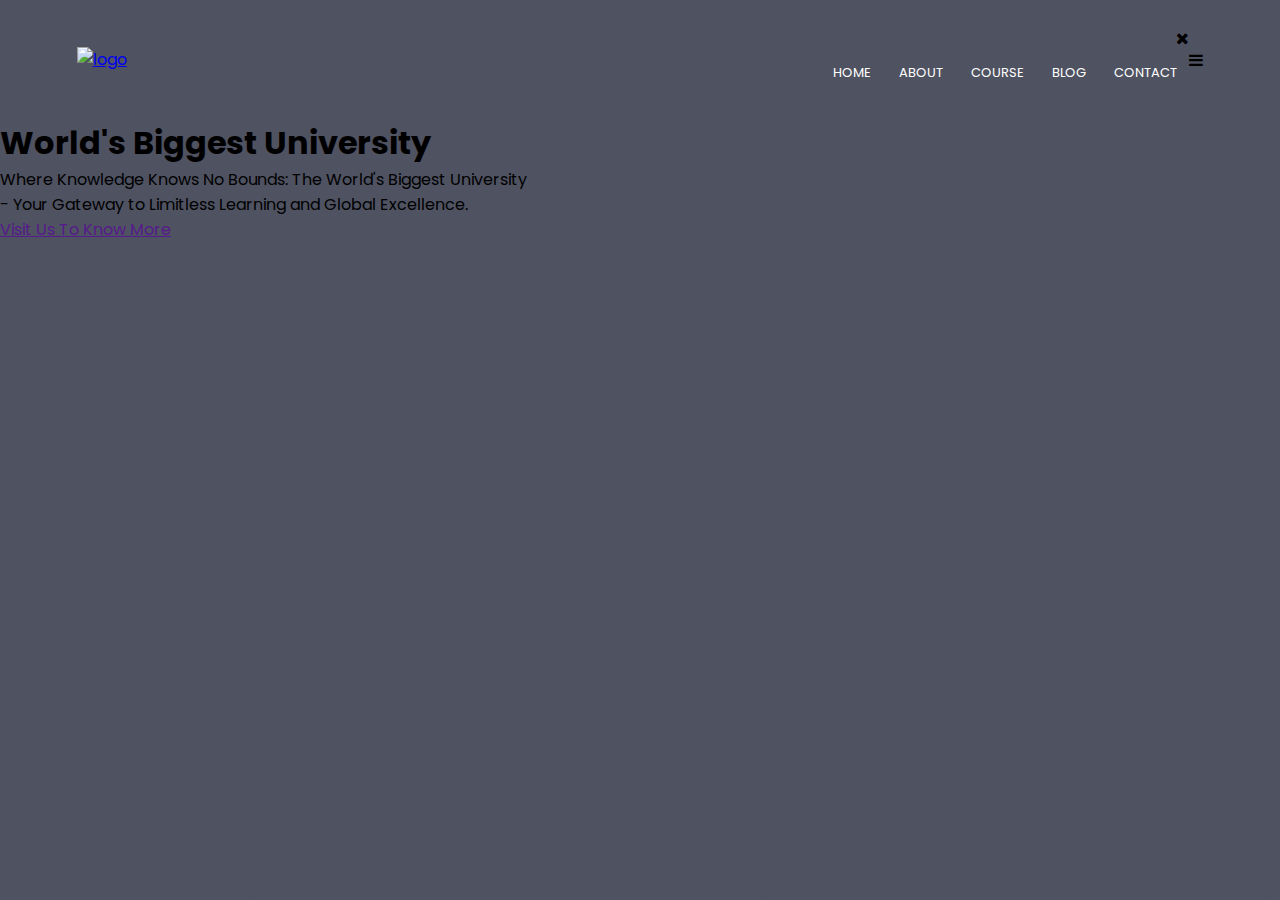
==== index.html @ 6f61b76f "updates" ====
<!DOCTYPE html>
<html lang="en">
  <head>
    <meta charset="UTF-8" />
    <meta name="viewport" content="width=device-width, initial-scale=1.0" />
    <title>University courses</title>
    <link rel="stylesheet" href="styles.css" />
    <link rel="preconnect" href="https://fonts.googleapis.com" />
    <link rel="preconnect" href="https://fonts.gstatic.com" crossorigin />
    <link
      href="https://fonts.googleapis.com/css2?family=Poppins:wght@100;200;300;400;600;700&display=swap"
      rel="stylesheet"
    />
    <link
      rel="stylesheet"
      href="https://stackpath.bootstrapcdn.com/font-awesome/4.7.0/css/font-awesome.min.css"
    />
  </head>
  <body>
    <section class="header">
      <nav>
        <a href="index.html"
          ><img
            src="https://clipart-library.com/images_k/computer-transparent-image/computer-transparent-image-5.png"
            alt="logo"
        /></a>
        <div class="nav-links">
          <i class="fa fa-times"></i>
          <ul>
            <li><a href="">HOME</a></li>
            <li><a href="">ABOUT</a></li>
            <li><a href="">COURSE</a></li>
            <li><a href="">BLOG</a></li>
            <li><a href="">CONTACT</a></li>
          </ul>
        </div>
        <i class="fa fa-bars"></i>
      </nav>
      <div class="text-box">
        <h1>World's Biggest University</h1>
        <p>
          Where Knowledge Knows No Bounds: The World's Biggest University
          <br />- Your Gateway to Limitless Learning and Global Excellence.
        </p>
        <a href="" class="hero-btn">Visit Us To Know More</a>
      </div>
    </section>
  </body>
</html>
---- styles.css ----
* {
  margin: 0;
  padding: 0;
  font-family: 'Poppins', sans-serif;
}
.header {
  min-height: 100vh;
  width: 100%;
  background-image: linear-gradient(rgba(4, 9, 30, 0.7), rgba(4, 9, 30, 0.7)),
    url(https://images.unsplash.com/photo-1519865885898-a54a6f2c7eea?auto=format&fit=crop&q=80&w=1516&ixlib=rb-4.0.3&ixid=M3wxMjA3fDB8MHxwaG90by1wYWdlfHx8fGVufDB8fHx8fA%3D%3D);
  background-position: center;
  background-size: cover;
  position: relative;
}
nav {
  display: flex;
  padding: 2% 6%;
  justify-content: space-between;
  align-items: center;
}
nav img {
  width: 150px;
}
.nav-links {
  flex: 1;
  text-align: right;
}
.nav-links ul li {
  list-style: none;
  display: inline-block;
  padding: 8px 12px;
  position: relative;
}
.nav-links ul li a {
    color: #fff;
    text-decoration: none;
    font-size: 13px;

}
.nav-links ul li::after {
    content: '';
    width: 0%;
    height: 2px;
    background: #f44336;
    display: block;
    margin: auto;
    transition: 0.5s;

}
.nav-links ul li:hover::after {
    width: 100%;
}
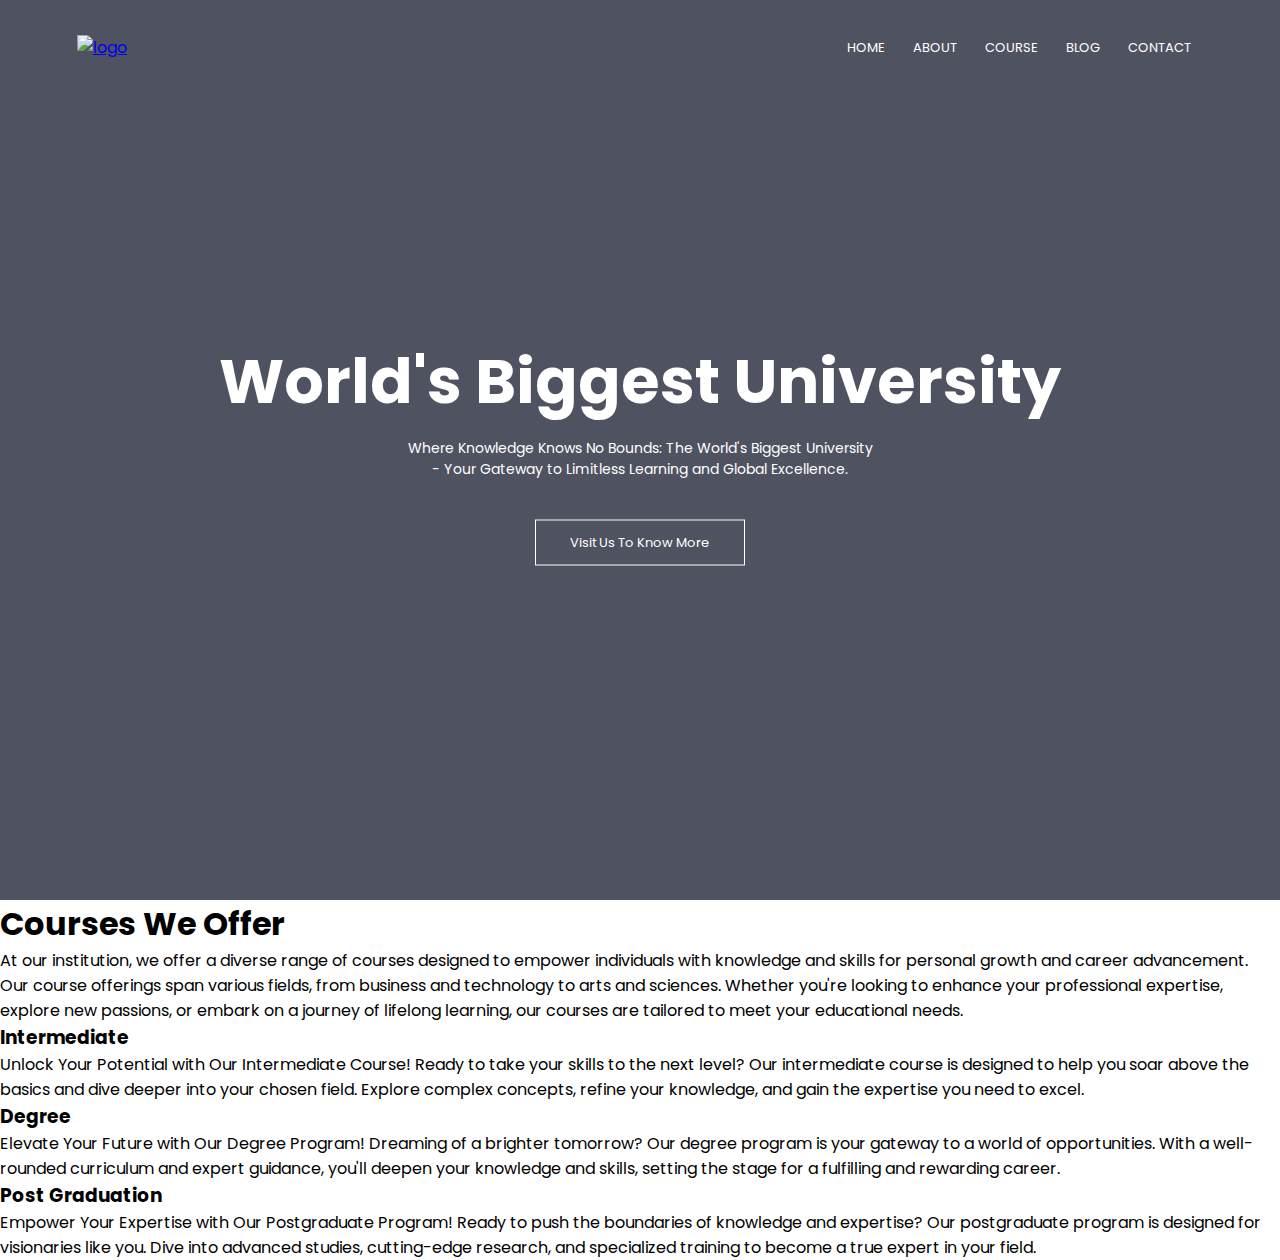
==== commit 3f08ec65: "added course section" ====
--- a/index.html
+++ b/index.html
@@ -24,8 +24,8 @@
             src="https://clipart-library.com/images_k/computer-transparent-image/computer-transparent-image-5.png"
             alt="logo"
         /></a>
-        <div class="nav-links">
-          <i class="fa fa-times"></i>
+        <div class="nav-links" id="navLinks">
+          <i class="fa fa-times" onclick="hideMenu()"></i>
           <ul>
             <li><a href="">HOME</a></li>
             <li><a href="">ABOUT</a></li>
@@ -34,7 +34,7 @@
             <li><a href="">CONTACT</a></li>
           </ul>
         </div>
-        <i class="fa fa-bars"></i>
+        <i class="fa fa-bars" onclick="showMenu()"></i>
       </nav>
       <div class="text-box">
         <h1>World's Biggest University</h1>
@@ -45,5 +45,62 @@
         <a href="" class="hero-btn">Visit Us To Know More</a>
       </div>
     </section>
+
+    <!--Course-->
+    <section class="course">
+      <h1>Courses We Offer</h1>
+      <p>
+        At our institution, we offer a diverse range of courses designed to
+        empower individuals with knowledge and skills for personal growth and
+        career advancement. Our course offerings span various fields, from
+        business and technology to arts and sciences. Whether you're looking to
+        enhance your professional expertise, explore new passions, or embark on
+        a journey of lifelong learning, our courses are tailored to meet your
+        educational needs.
+      </p>
+
+      <div class="row">
+        <div class="course-col">
+          <h3>Intermediate</h3>
+          <p>
+            Unlock Your Potential with Our Intermediate Course! Ready to take
+            your skills to the next level? Our intermediate course is designed
+            to help you soar above the basics and dive deeper into your chosen
+            field. Explore complex concepts, refine your knowledge, and gain the
+            expertise you need to excel.
+          </p>
+        </div>
+        <div class="course-col">
+          <h3>Degree</h3>
+          <p>
+            Elevate Your Future with Our Degree Program! Dreaming of a brighter
+            tomorrow? Our degree program is your gateway to a world of
+            opportunities. With a well-rounded curriculum and expert guidance,
+            you'll deepen your knowledge and skills, setting the stage for a
+            fulfilling and rewarding career.
+          </p>
+        </div>
+        <div class="course-col">
+          <h3>Post Graduation</h3>
+          <p>
+            Empower Your Expertise with Our Postgraduate Program! Ready to push
+            the boundaries of knowledge and expertise? Our postgraduate program
+            is designed for visionaries like you. Dive into advanced studies,
+            cutting-edge research, and specialized training to become a true
+            expert in your field.
+          </p>
+        </div>
+      </div>
+    </section>
+    <!--Javascript for toggle Menu-->
+    <script>
+      var navLinks = document.getElementById("navLinks");
+      function showMenu() {
+        navLinks.style.right = "0";
+      }
+      function hideMenu() {
+        navLinks.style.right = "-200px";
+      }
+    </script>
   </body>
 </html>
--- a/styles.css
+++ b/styles.css
@@ -1,7 +1,7 @@
 * {
   margin: 0;
   padding: 0;
-  font-family: 'Poppins', sans-serif;
+  font-family: "Poppins", sans-serif;
 }
 .header {
   min-height: 100vh;
@@ -19,7 +19,8 @@
   align-items: center;
 }
 nav img {
-  width: 150px;
+  width: 100px;
+  height: 80px;
 }
 .nav-links {
   flex: 1;
@@ -32,21 +33,81 @@
   position: relative;
 }
 .nav-links ul li a {
-    color: #fff;
-    text-decoration: none;
-    font-size: 13px;
-
+  color: #fff;
+  text-decoration: none;
+  font-size: 13px;
 }
 .nav-links ul li::after {
-    content: '';
-    width: 0%;
-    height: 2px;
-    background: #f44336;
-    display: block;
-    margin: auto;
-    transition: 0.5s;
-
+  content: "";
+  width: 0%;
+  height: 2px;
+  background: #f44336;
+  display: block;
+  margin: auto;
+  transition: 0.5s;
 }
 .nav-links ul li:hover::after {
-    width: 100%;
+  width: 100%;
 }
+.text-box {
+  width: 90%;
+  color: #fff;
+  position: absolute;
+  top: 50%;
+  left: 50%;
+  transform: translate(-50%, -50%);
+  text-align: center;
+}
+.text-box h1 {
+  font-size: 62px;
+}
+.text-box p {
+  margin: 10px 0 40px;
+  font-size: 14px;
+  color: #fff;
+}
+.hero-btn {
+  display: inline-block;
+  text-decoration: none;
+  color: #fff;
+  border: 1px solid #fff;
+  padding: 12px 34px;
+  font-size: 13px;
+  background: transparent;
+  position: relative;
+  cursor: pointer;
+}
+.hero-btn:hover {
+  border: 1px solid #f44336;
+  background: #f44336;
+  transition: 1s;
+}
+nav .fa {
+    display: none;
+}
+@media (max-width: 700px) {
+  .text-box h1 {
+    font-size: 20px;
+  }
+  .nav-links ul li {
+    display: block;
+
+  }
+  .nav-links {
+    position: absolute;
+    background: #f44336;
+    height: 100vh;
+    width: 200px;
+    top: 0;
+    right: 0;
+    text-align: left;
+    z-index: 2;
+  }
+  nav .fa {
+    display: block;
+    color: #fff;
+    margin: 10px;
+    font-size: 22px;
+    cursor: pointer;
+  }
+}
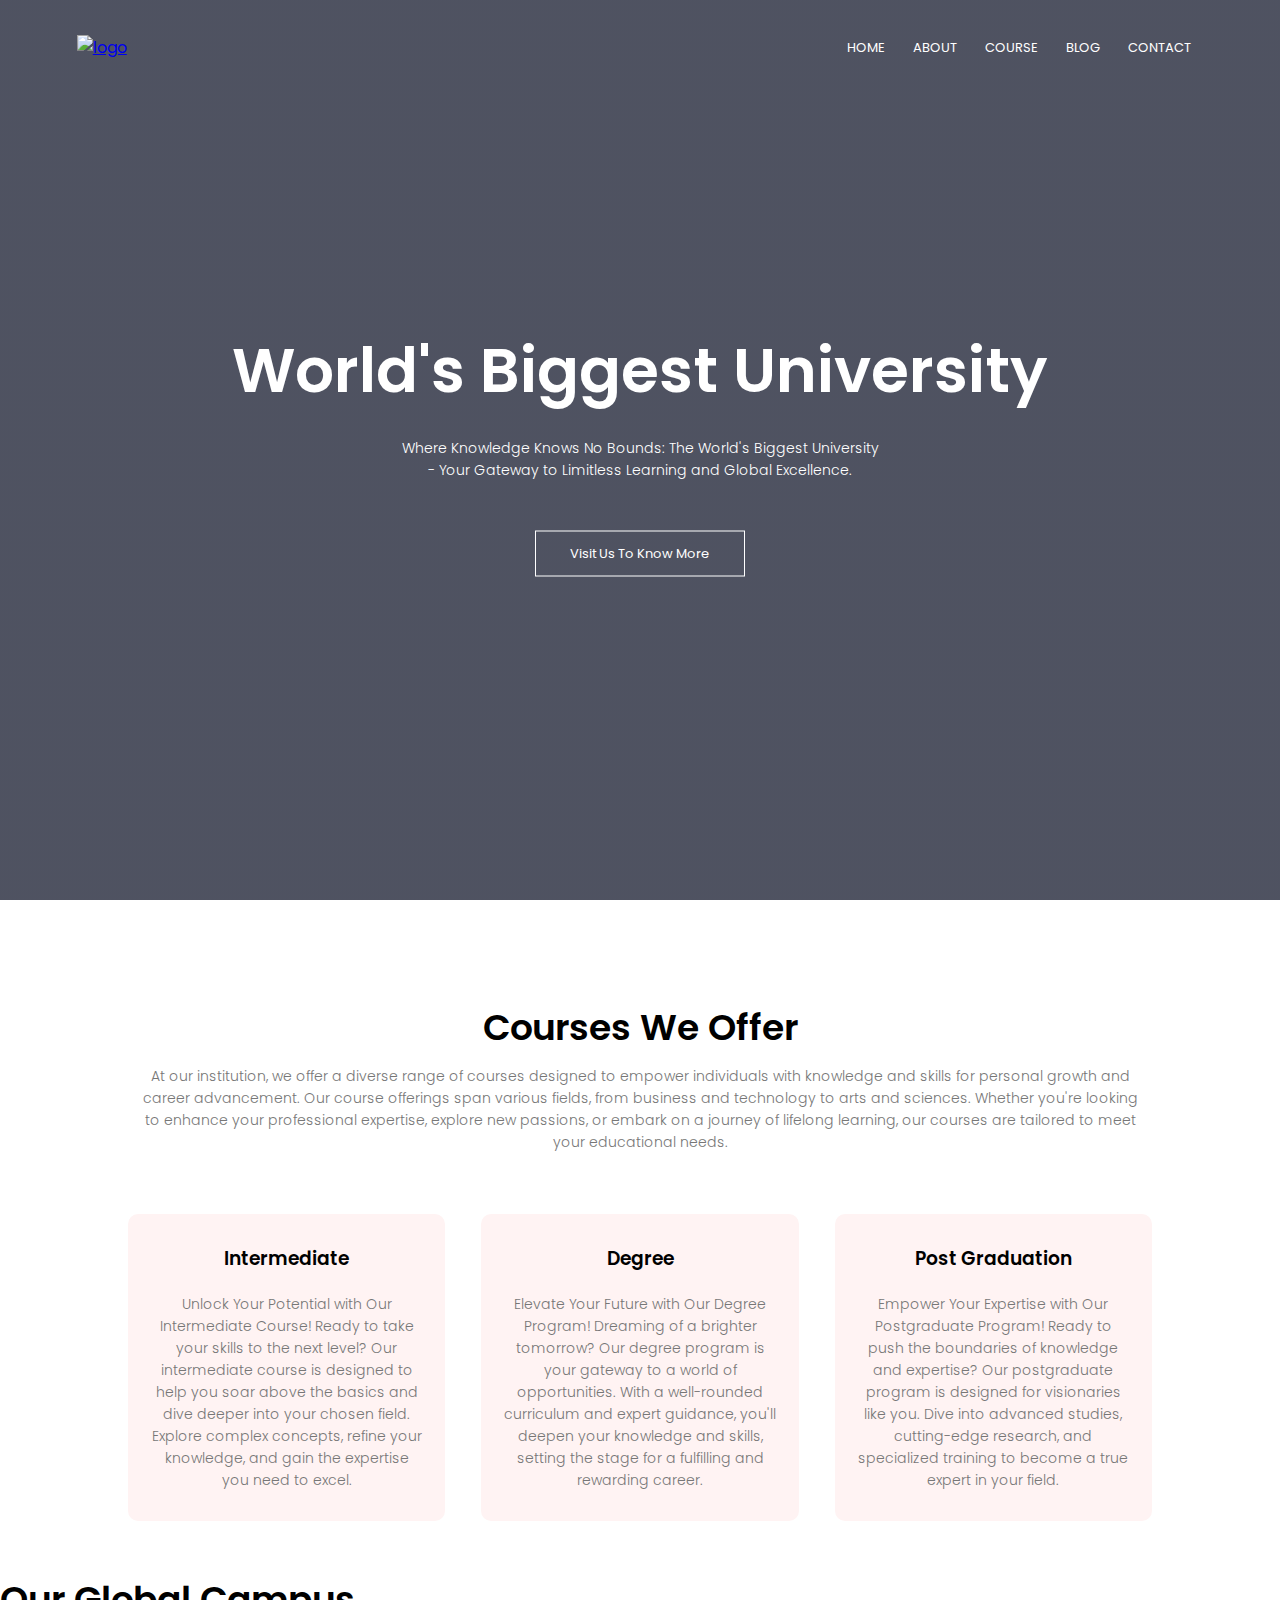
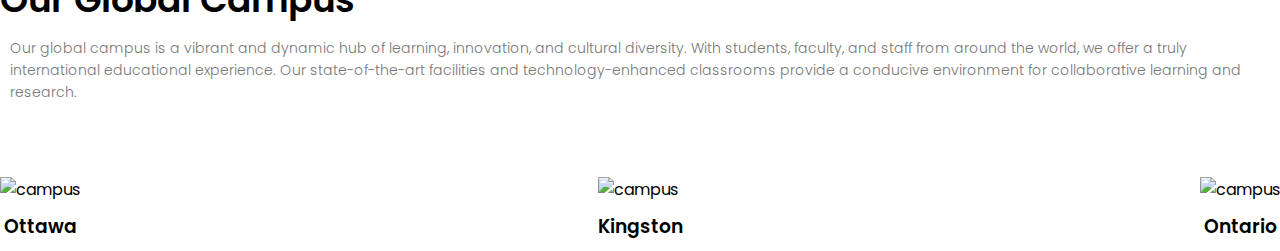
==== commit 6d97dd1e: "updated campus section" ====
--- a/index.html
+++ b/index.html
@@ -92,6 +92,48 @@
         </div>
       </div>
     </section>
+
+    <!--campus-->
+    <section class="campus">
+      <h1>Our Global Campus</h1>
+      <p>
+        Our global campus is a vibrant and dynamic hub of learning, innovation,
+        and cultural diversity. With students, faculty, and staff from around
+        the world, we offer a truly international educational experience. Our
+        state-of-the-art facilities and technology-enhanced classrooms provide a
+        conducive environment for collaborative learning and research.
+      </p>
+      <div class="row">
+        <div class="campus-col">
+          <img
+            src="https://images.unsplash.com/photo-1569447891824-7a1758aa73a2?auto=format&fit=crop&q=80&w=1472&ixlib=rb-4.0.3&ixid=M3wxMjA3fDB8MHxwaG90by1wYWdlfHx8fGVufDB8fHx8fA%3D%3D"
+            alt="campus"
+          />
+          <div class="layer">
+            <h3>Ottawa</h3>
+          </div>
+        </div>
+        <div class="campus-col">
+          <img
+            src="https://images.unsplash.com/photo-1569447891824-7a1758aa73a2?auto=format&fit=crop&q=80&w=1472&ixlib=rb-4.0.3&ixid=M3wxMjA3fDB8MHxwaG90by1wYWdlfHx8fGVufDB8fHx8fA%3D%3D"
+            alt="campus"
+          />
+          <div class="layer">
+            <h3>Kingston</h3>
+          </div>
+        </div>
+        <div class="campus-col">
+          <img
+            src="https://images.unsplash.com/photo-1569447891824-7a1758aa73a2?auto=format&fit=crop&q=80&w=1472&ixlib=rb-4.0.3&ixid=M3wxMjA3fDB8MHxwaG90by1wYWdlfHx8fGVufDB8fHx8fA%3D%3D"
+            alt="campus"
+          />
+          <div class="layer">
+            <h3>Ontario</h3>
+          </div>
+        </div>
+      </div>
+    </section>
+
     <!--Javascript for toggle Menu-->
     <script>
       var navLinks = document.getElementById("navLinks");
--- a/styles.css
+++ b/styles.css
@@ -83,7 +83,7 @@
   transition: 1s;
 }
 nav .fa {
-    display: none;
+  display: none;
 }
 @media (max-width: 700px) {
   .text-box h1 {
@@ -91,7 +91,6 @@
   }
   .nav-links ul li {
     display: block;
-
   }
   .nav-links {
     position: absolute;
@@ -99,9 +98,10 @@
     height: 100vh;
     width: 200px;
     top: 0;
-    right: 0;
+    right: -200px;
     text-align: left;
     z-index: 2;
+    transition: 1s;
   }
   nav .fa {
     display: block;
@@ -110,4 +110,53 @@
     font-size: 22px;
     cursor: pointer;
   }
+  .nav-links ul {
+    padding: 30px;
+  }
 }
+
+/*course*/
+.course {
+  width: 80%;
+  margin: auto;
+  text-align: center;
+  padding-top: 100px;
+}
+h1 {
+  font-size: 36px;
+  font-weight: 600;
+}
+p {
+  color: #777;
+  font-size: 14px;
+  font-weight: 300;
+  line-height: 22px;
+  padding: 10px;
+}
+.row {
+  margin-top: 5%;
+  display: flex;
+  justify-content: space-between;
+}
+.course-col {
+  flex-basis: 31%;
+  background: #fff3f3;
+  border-radius: 10px;
+  margin-bottom: 5%;
+  padding: 20px 12px;
+  box-sizing: border-box;
+  transition: 0.5s;
+}
+h3 {
+  text-align: center;
+  font-weight: 600;
+  margin: 10px 0;
+}
+.course-col:hover {
+  box-shadow: 0 0 20px 0px rgba(0, 0, 0, 0.2);
+}
+@media(max-width: 700px) {
+    .row {
+        flex-direction: column;
+    }
+}
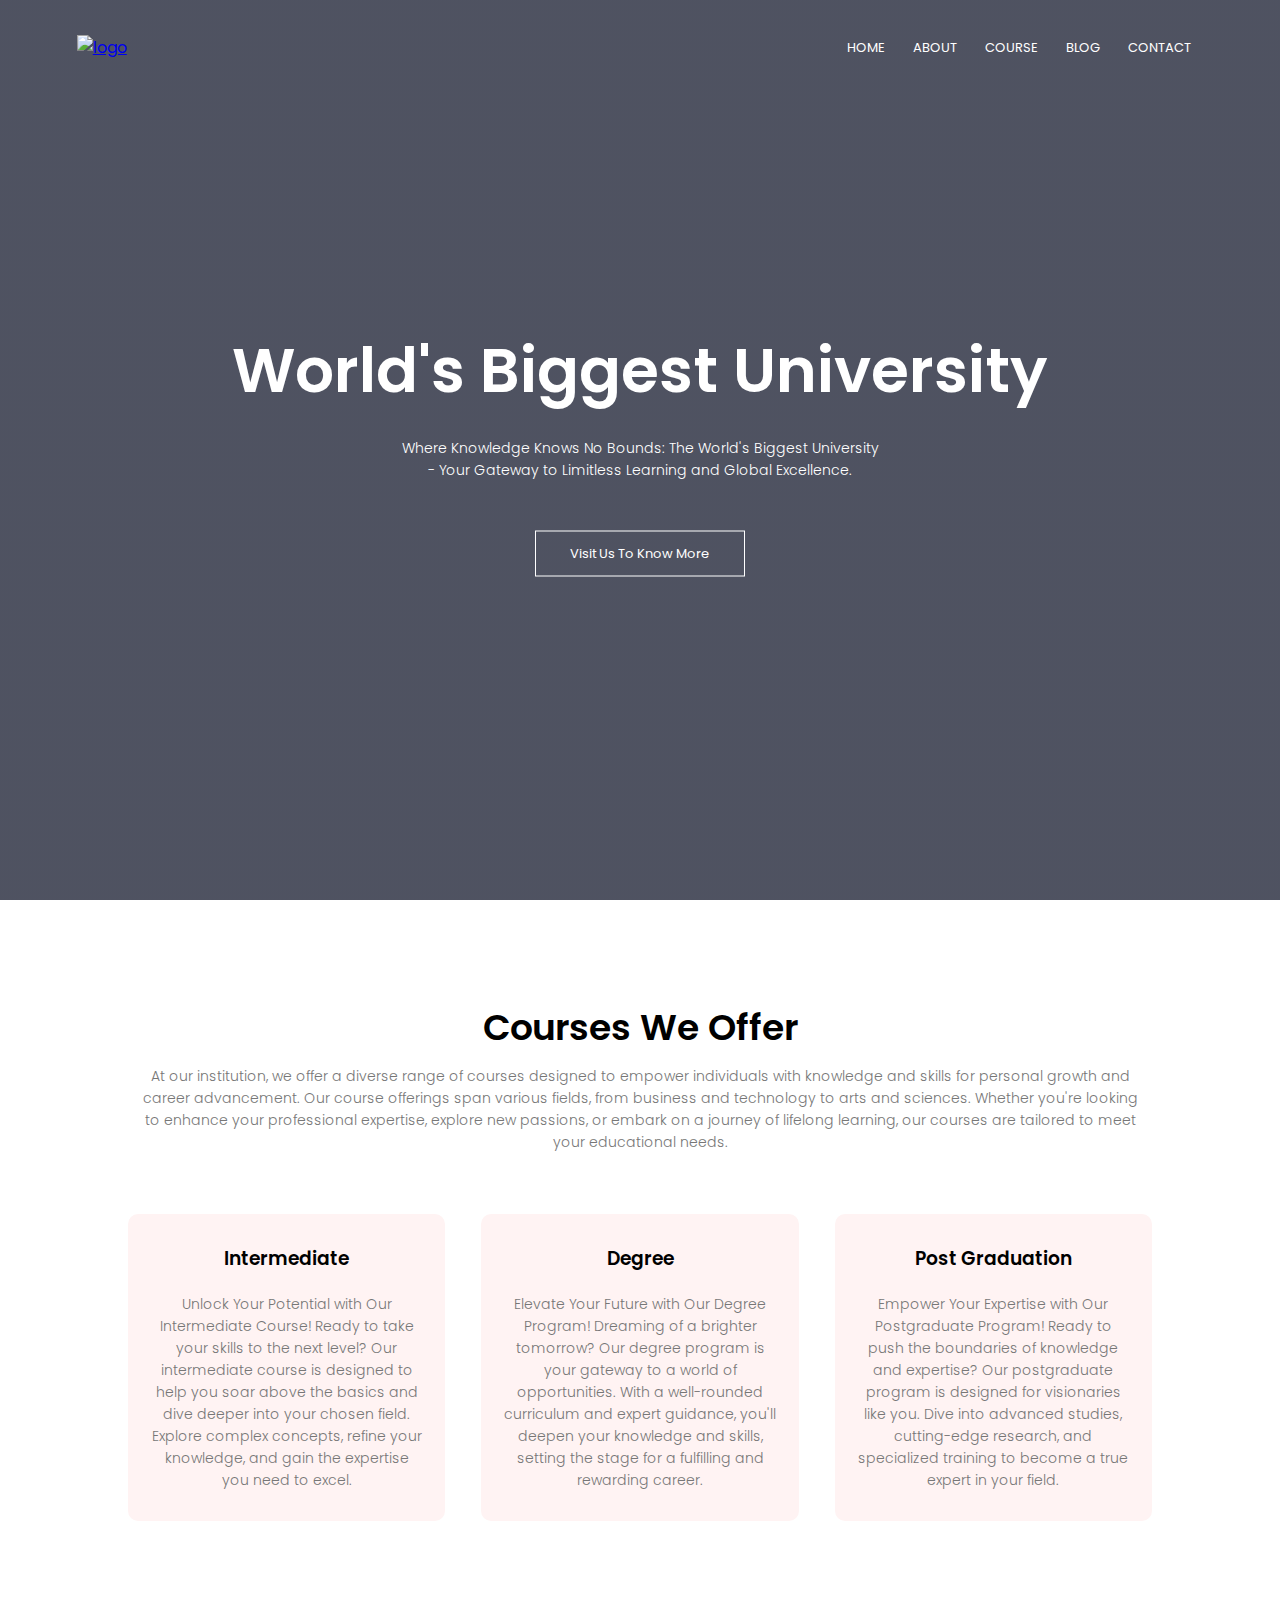
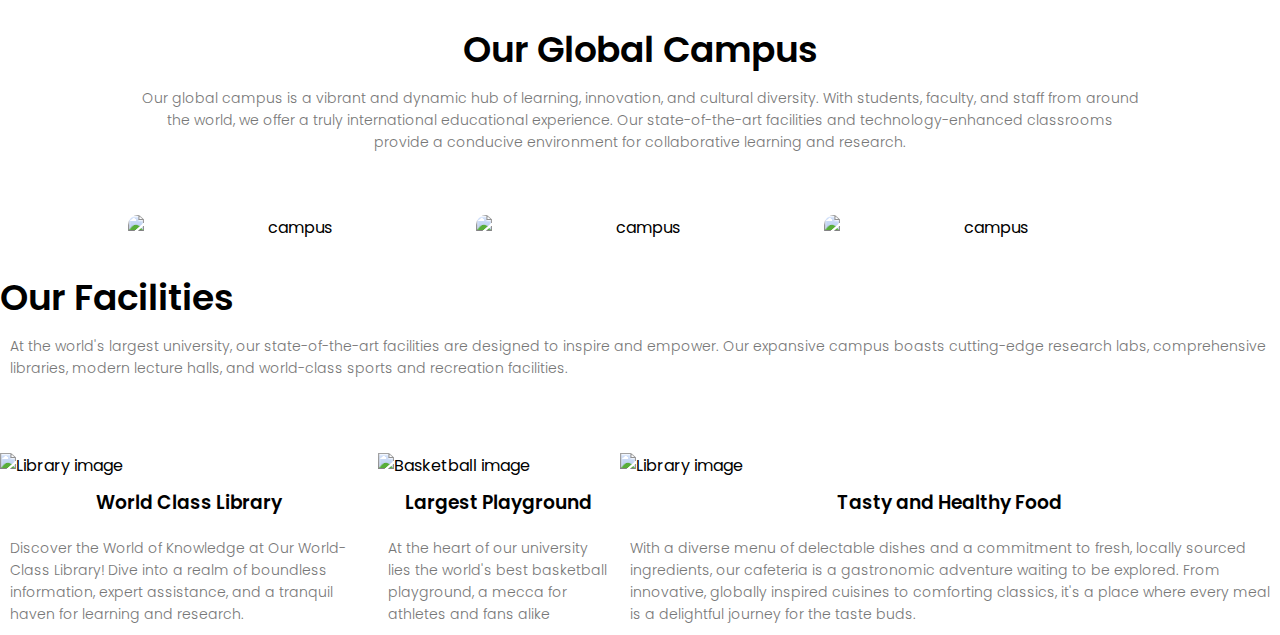
==== commit 866b61aa: "updated facilities section" ====
--- a/index.html
+++ b/index.html
@@ -134,6 +134,57 @@
       </div>
     </section>
 
+    <!--Facilities-->
+    <section class="facilities">
+      <h1>Our Facilities</h1>
+      <p>
+        At the world's largest university, our state-of-the-art facilities are
+        designed to inspire and empower. Our expansive campus boasts
+        cutting-edge research labs, comprehensive libraries, modern lecture
+        halls, and world-class sports and recreation facilities.
+      </p>
+
+      <div class="row">
+        <div class="facilities-col">
+          <img
+            src="https://images.unsplash.com/photo-1521587760476-6c12a4b040da?auto=format&fit=crop&q=80&w=1470&ixlib=rb-4.0.3&ixid=M3wxMjA3fDB8MHxwaG90by1wYWdlfHx8fGVufDB8fHx8fA%3D%3D"
+            alt="Library image"
+          />
+          <h3>World Class Library</h3>
+          <p>
+            Discover the World of Knowledge at Our World-Class Library! Dive
+            into a realm of boundless information, expert assistance, and a
+            tranquil haven for learning and research.
+          </p>
+        </div>
+        <div class="facilities-col">
+          <img
+            src="https://images.unsplash.com/photo-1546519638-68e109498ffc?auto=format&fit=crop&q=80&w=1490&ixlib=rb-4.0.3&ixid=M3wxMjA3fDB8MHxwaG90by1wYWdlfHx8fGVufDB8fHx8fA%3D%3D"
+            alt="Basketball image"
+          />
+          <h3>Largest Playground</h3>
+          <p>
+            At the heart of our university lies the world's best basketball
+            playground, a mecca for athletes and fans alike
+          </p>
+        </div>
+        <div class="facilities-col">
+          <img
+            src="https://images.unsplash.com/photo-1588075592672-2c05a193357f?auto=format&fit=crop&q=80&w=1472&ixlib=rb-4.0.3&ixid=M3wxMjA3fDB8MHxwaG90by1wYWdlfHx8fGVufDB8fHx8fA%3D%3D"
+            alt="Library image"
+          />
+          <h3>Tasty and Healthy Food</h3>
+          <p>
+            With a diverse menu of delectable dishes and a commitment to fresh,
+            locally sourced ingredients, our cafeteria is a gastronomic
+            adventure waiting to be explored. From innovative, globally inspired
+            cuisines to comforting classics, it's a place where every meal is a
+            delightful journey for the taste buds.
+          </p>
+        </div>
+      </div>
+    </section>
+
     <!--Javascript for toggle Menu-->
     <script>
       var navLinks = document.getElementById("navLinks");
--- a/styles.css
+++ b/styles.css
@@ -155,8 +155,56 @@
 .course-col:hover {
   box-shadow: 0 0 20px 0px rgba(0, 0, 0, 0.2);
 }
-@media(max-width: 700px) {
-    .row {
-        flex-direction: column;
-    }
-}
+@media (max-width: 700px) {
+  .row {
+    flex-direction: column;
+  }
+}
+
+/*campus*/
+.campus {
+  width: 80%;
+  margin: auto;
+  text-align: center;
+  padding-top: 50px;
+}
+.campus-col {
+  flex-basis: 32%;
+  border-radius: 10px;
+  margin-bottom: 30px;
+  position: relative;
+  overflow: hidden;
+}
+.campus-col img {
+  width: 100%;
+  display: block;
+}
+.layer {
+    background: transparent;
+    height: 100%;
+    width: 100%;
+    position: absolute;
+    top: 0;
+    left: 0;
+    transition: 0.5s;
+}
+.layer:hover {
+    background: rgba(226, 0, 0, 0.7);
+}
+.layer h3 {
+    width: 100%;
+    font-weight: 500;
+    color: #fff;
+    font-size: 26px;
+    bottom: 0;
+    left: 50%;
+    transform: translateX(-50%);
+    position: absolute;
+    opacity: 0;
+    transition: 0.5s;
+}
+.layer:hover h3 {
+    bottom: 49%;
+    opacity: 1;
+
+}
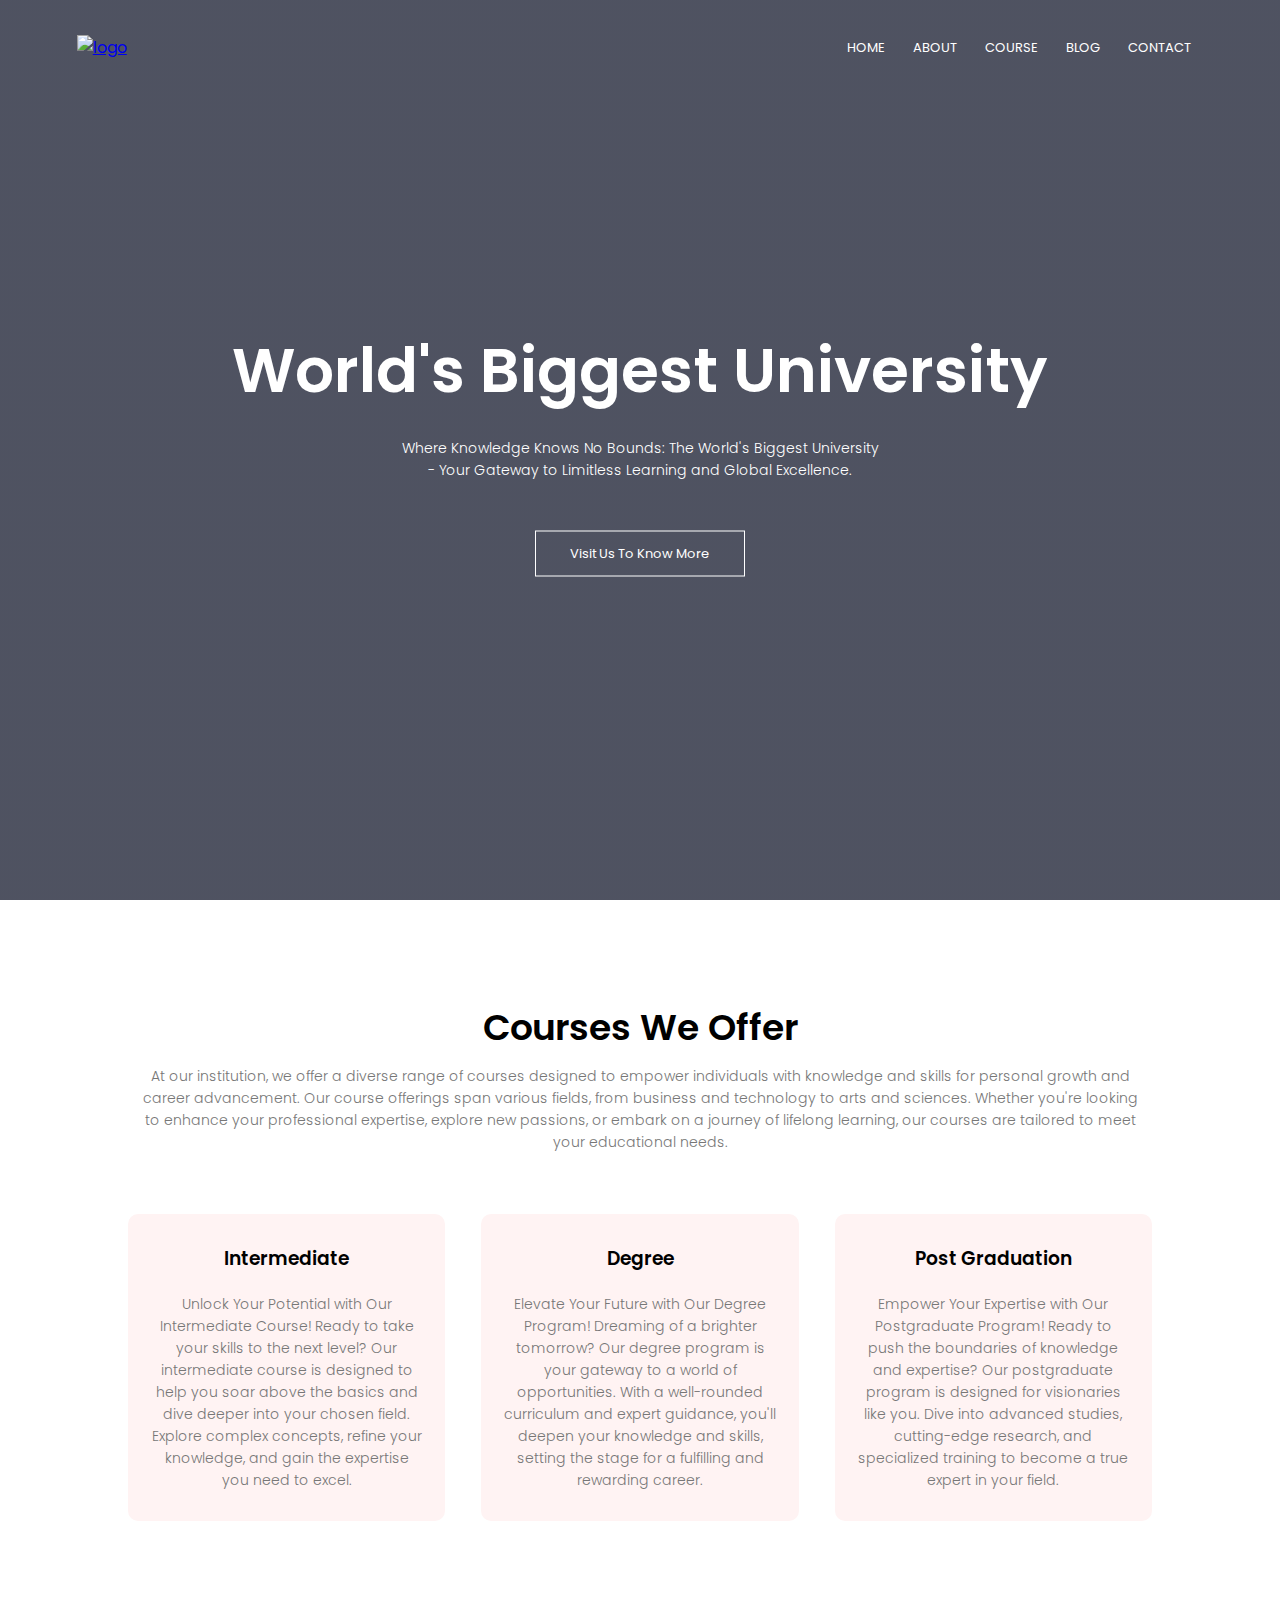
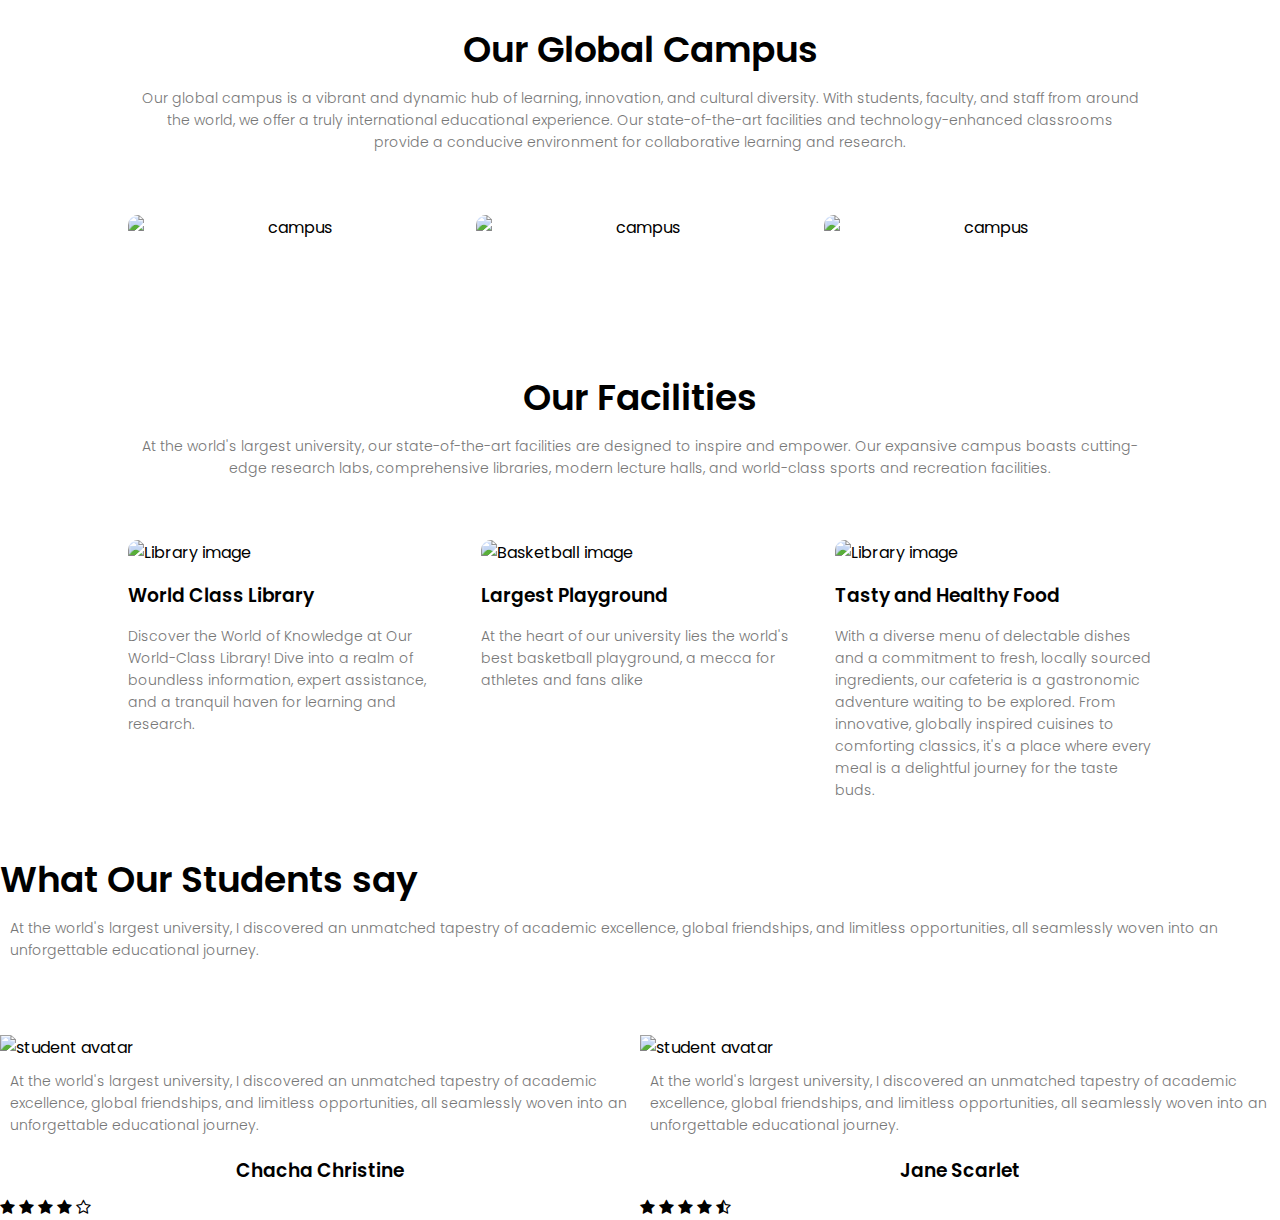
==== commit 7c1c65da: "updated testimonials section" ====
--- a/index.html
+++ b/index.html
@@ -185,6 +185,59 @@
       </div>
     </section>
 
+    <!--Testimonials-->
+    <section class="testimonials">
+      <h1>What Our Students say</h1>
+      <p>
+        At the world's largest university, I discovered an unmatched tapestry of
+        academic excellence, global friendships, and limitless opportunities,
+        all seamlessly woven into an unforgettable educational journey.
+      </p>
+
+      <div class="row">
+        <div class="testimonial-col">
+          <img
+            src="https://images.unsplash.com/photo-1494790108377-be9c29b29330?auto=format&fit=crop&q=80&w=1374&ixlib=rb-4.0.3&ixid=M3wxMjA3fDB8MHxwaG90by1wYWdlfHx8fGVufDB8fHx8fA%3D%3D"
+            alt="student avatar"
+          />
+          <div>
+            <p>
+              At the world's largest university, I discovered an unmatched
+              tapestry of academic excellence, global friendships, and limitless
+              opportunities, all seamlessly woven into an unforgettable
+              educational journey.
+            </p>
+            <h3>Chacha Christine</h3>
+            <i class="fa fa-star"></i>
+            <i class="fa fa-star"></i>
+            <i class="fa fa-star"></i>
+            <i class="fa fa-star"></i>
+            <i class="fa fa-star-o"></i>
+          </div>
+        </div>
+        <div class="testimonial-col">
+          <img
+            src="https://images.unsplash.com/photo-1534528741775-53994a69daeb?auto=format&fit=crop&q=80&w=1528&ixlib=rb-4.0.3&ixid=M3wxMjA3fDB8MHxwaG90by1wYWdlfHx8fGVufDB8fHx8fA%3D%3D"
+            alt="student avatar"
+          />
+          <div>
+            <p>
+              At the world's largest university, I discovered an unmatched
+              tapestry of academic excellence, global friendships, and limitless
+              opportunities, all seamlessly woven into an unforgettable
+              educational journey.
+            </p>
+            <h3>Jane Scarlet</h3>
+            <i class="fa fa-star"></i>
+            <i class="fa fa-star"></i>
+            <i class="fa fa-star"></i>
+            <i class="fa fa-star"></i>
+            <i class="fa fa-star-half-o"></i>
+          </div>
+        </div>
+      </div>
+    </section>
+
     <!--Javascript for toggle Menu-->
     <script>
       var navLinks = document.getElementById("navLinks");
--- a/styles.css
+++ b/styles.css
@@ -180,31 +180,57 @@
   display: block;
 }
 .layer {
-    background: transparent;
-    height: 100%;
-    width: 100%;
-    position: absolute;
-    top: 0;
-    left: 0;
-    transition: 0.5s;
+  background: transparent;
+  height: 100%;
+  width: 100%;
+  position: absolute;
+  top: 0;
+  left: 0;
+  transition: 0.5s;
 }
 .layer:hover {
-    background: rgba(226, 0, 0, 0.7);
+  background: rgba(226, 0, 0, 0.7);
 }
 .layer h3 {
-    width: 100%;
-    font-weight: 500;
-    color: #fff;
-    font-size: 26px;
-    bottom: 0;
-    left: 50%;
-    transform: translateX(-50%);
-    position: absolute;
-    opacity: 0;
-    transition: 0.5s;
+  width: 100%;
+  font-weight: 500;
+  color: #fff;
+  font-size: 26px;
+  bottom: 0;
+  left: 50%;
+  transform: translateX(-50%);
+  position: absolute;
+  opacity: 0;
+  transition: 0.5s;
 }
 .layer:hover h3 {
-    bottom: 49%;
-    opacity: 1;
-
-}
+  bottom: 49%;
+  opacity: 1;
+}
+
+/*--facilities--*/
+.facilities {
+  width: 80%;
+  margin: auto;
+  text-align: center;
+  padding-top: 100px;
+}
+.facilities-col {
+  flex-basis: 31%;
+  border-radius: 10px;
+  margin-bottom: 5%;
+  text-align: left;
+}
+.facilities-col img {
+  width: 100%;
+  border-radius: 10px;
+}
+.facilities-col p {
+  padding: 0;
+}
+.facilities-col h3 {
+    margin-top: 16px;
+    margin-bottom: 15px;
+    text-align: left;
+
+}
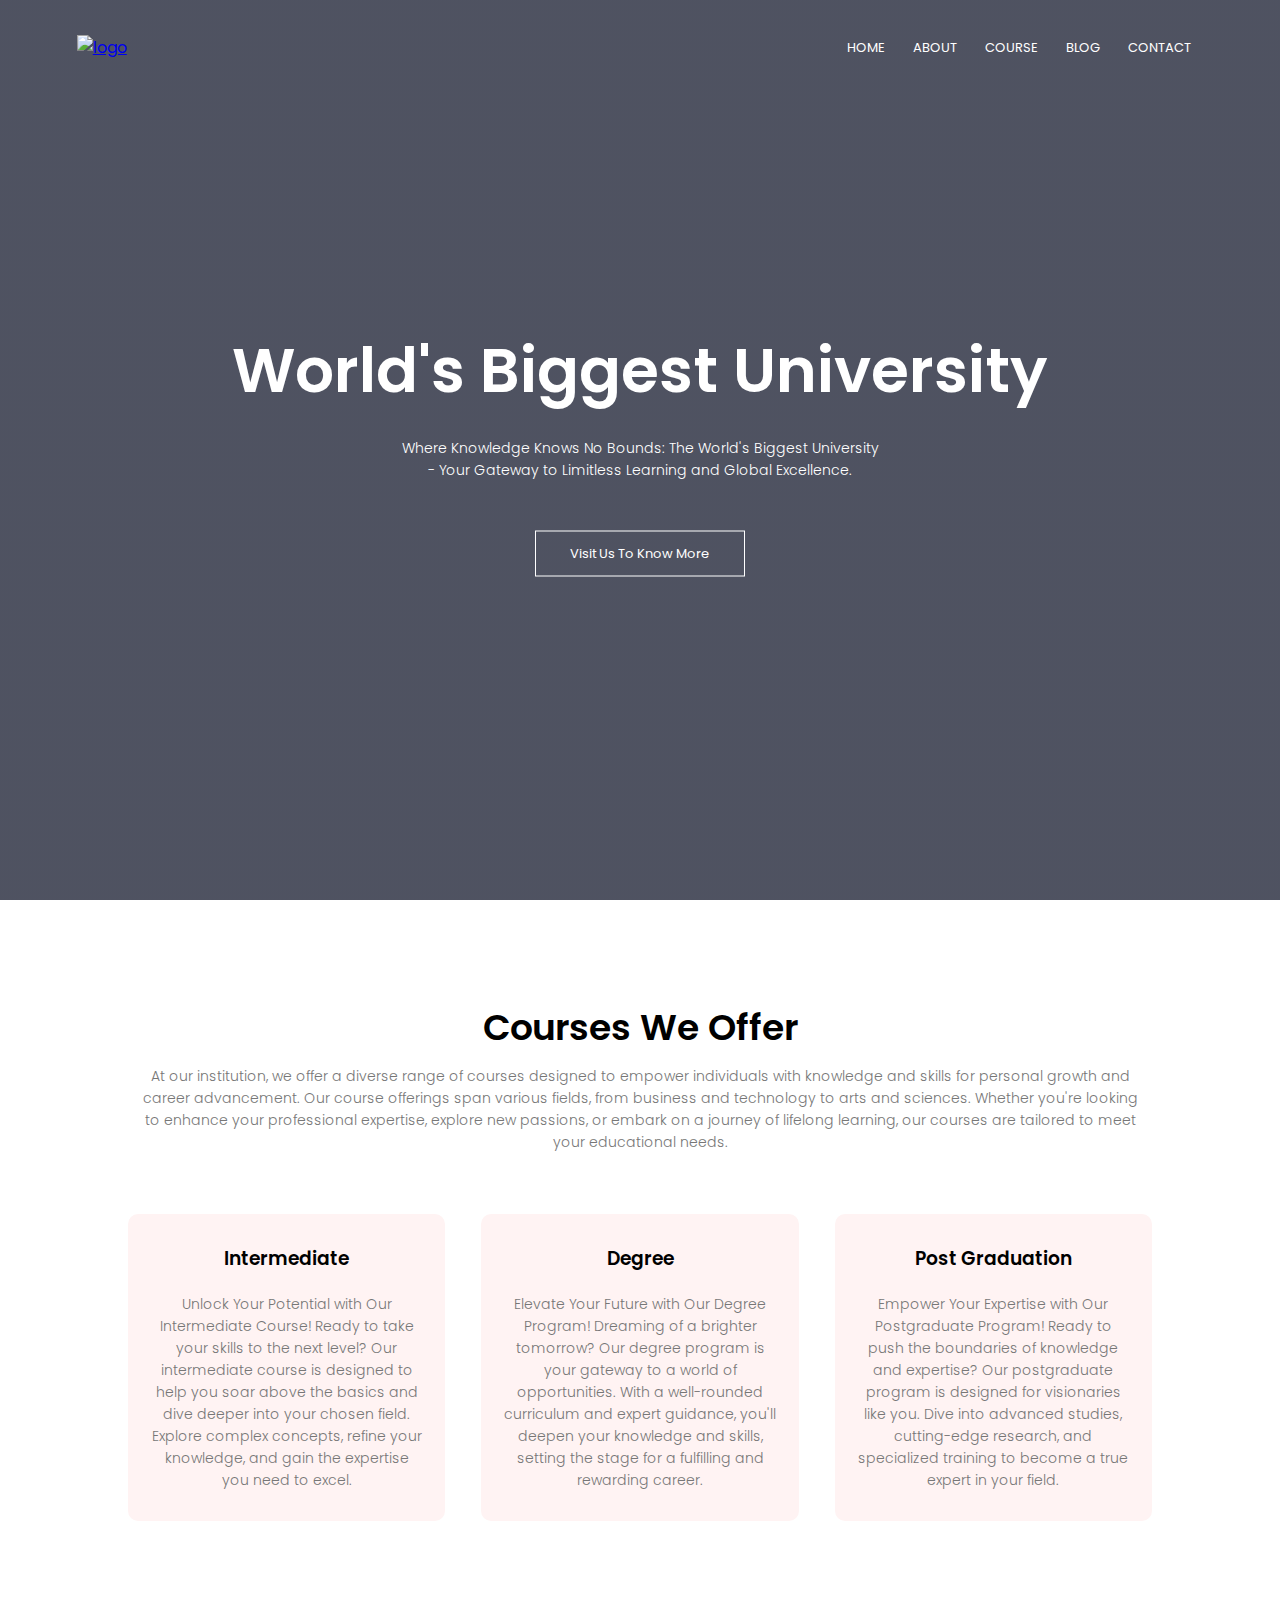
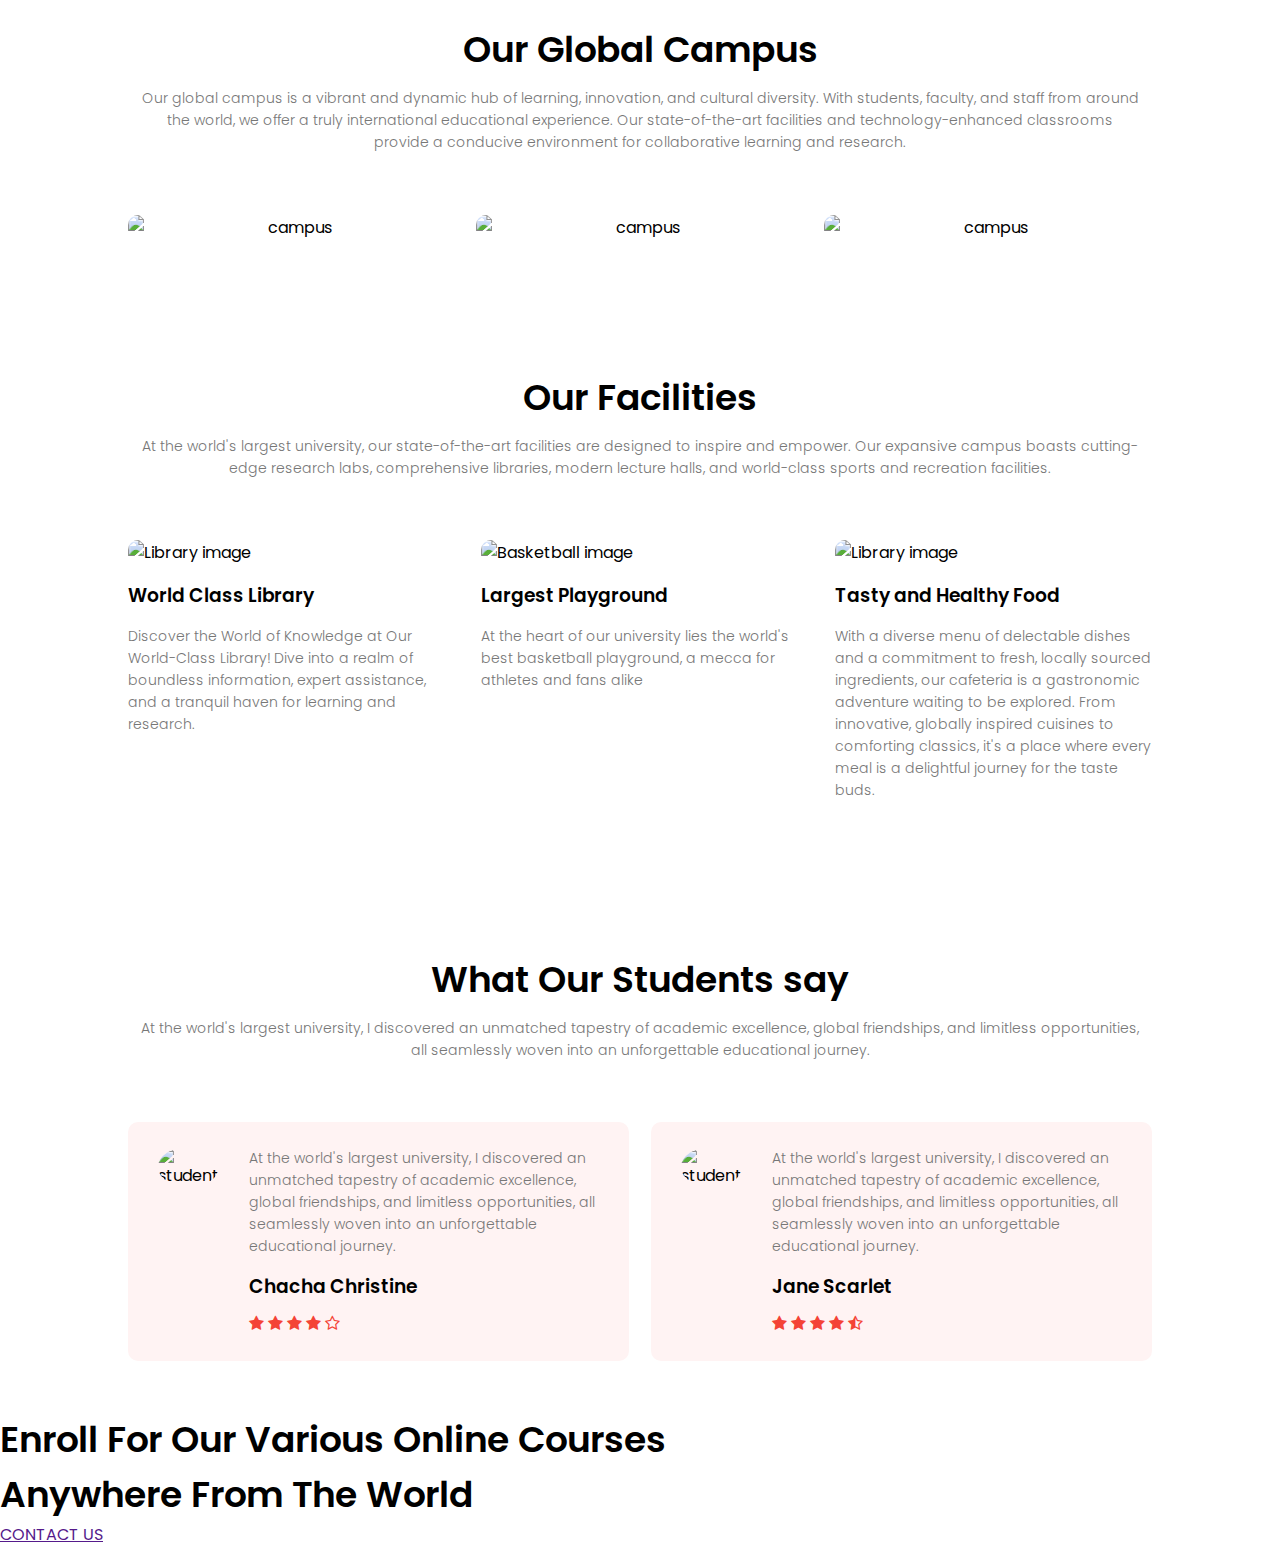
==== commit 1d62f4fb: "updates" ====
--- a/index.html
+++ b/index.html
@@ -238,6 +238,12 @@
       </div>
     </section>
 
+    <!--call to action-->
+    <section class="cta">
+        <h1>Enroll For Our Various Online Courses<br> Anywhere From The World</h1>
+        <a href="">CONTACT US</a>
+    </section>
+
     <!--Javascript for toggle Menu-->
     <script>
       var navLinks = document.getElementById("navLinks");
--- a/styles.css
+++ b/styles.css
@@ -229,8 +229,47 @@
   padding: 0;
 }
 .facilities-col h3 {
-    margin-top: 16px;
-    margin-bottom: 15px;
-    text-align: left;
-
-}
+  margin-top: 16px;
+  margin-bottom: 15px;
+  text-align: left;
+}
+
+/*testimonials*/
+.testimonials {
+  width: 80%;
+  margin: auto;
+  padding-top: 100px;
+  text-align: center;
+}
+.testimonial-col {
+  flex-basis: 44%;
+  border-radius: 10px;
+  margin-bottom: 5%;
+  text-align: left;
+  background: #fff3f3;
+  padding: 25px;
+  cursor: pointer;
+  display: flex;
+}
+.testimonial-col img {
+  height: 40px;
+  margin-left: 5px;
+  margin-right: 30px;
+  border-radius: 50%;
+}
+.testimonial-col p {
+  padding: 0;
+}
+.testimonial-col h3 {
+  margin-top: 15px;
+  text-align: left;
+}
+.testimonial-col .fa {
+  color: #f44336;
+}
+@media (max-width: 700px) {
+  .testimonial-col img {
+    margin-left: 0px;
+    margin-right: 15px;
+  }
+}
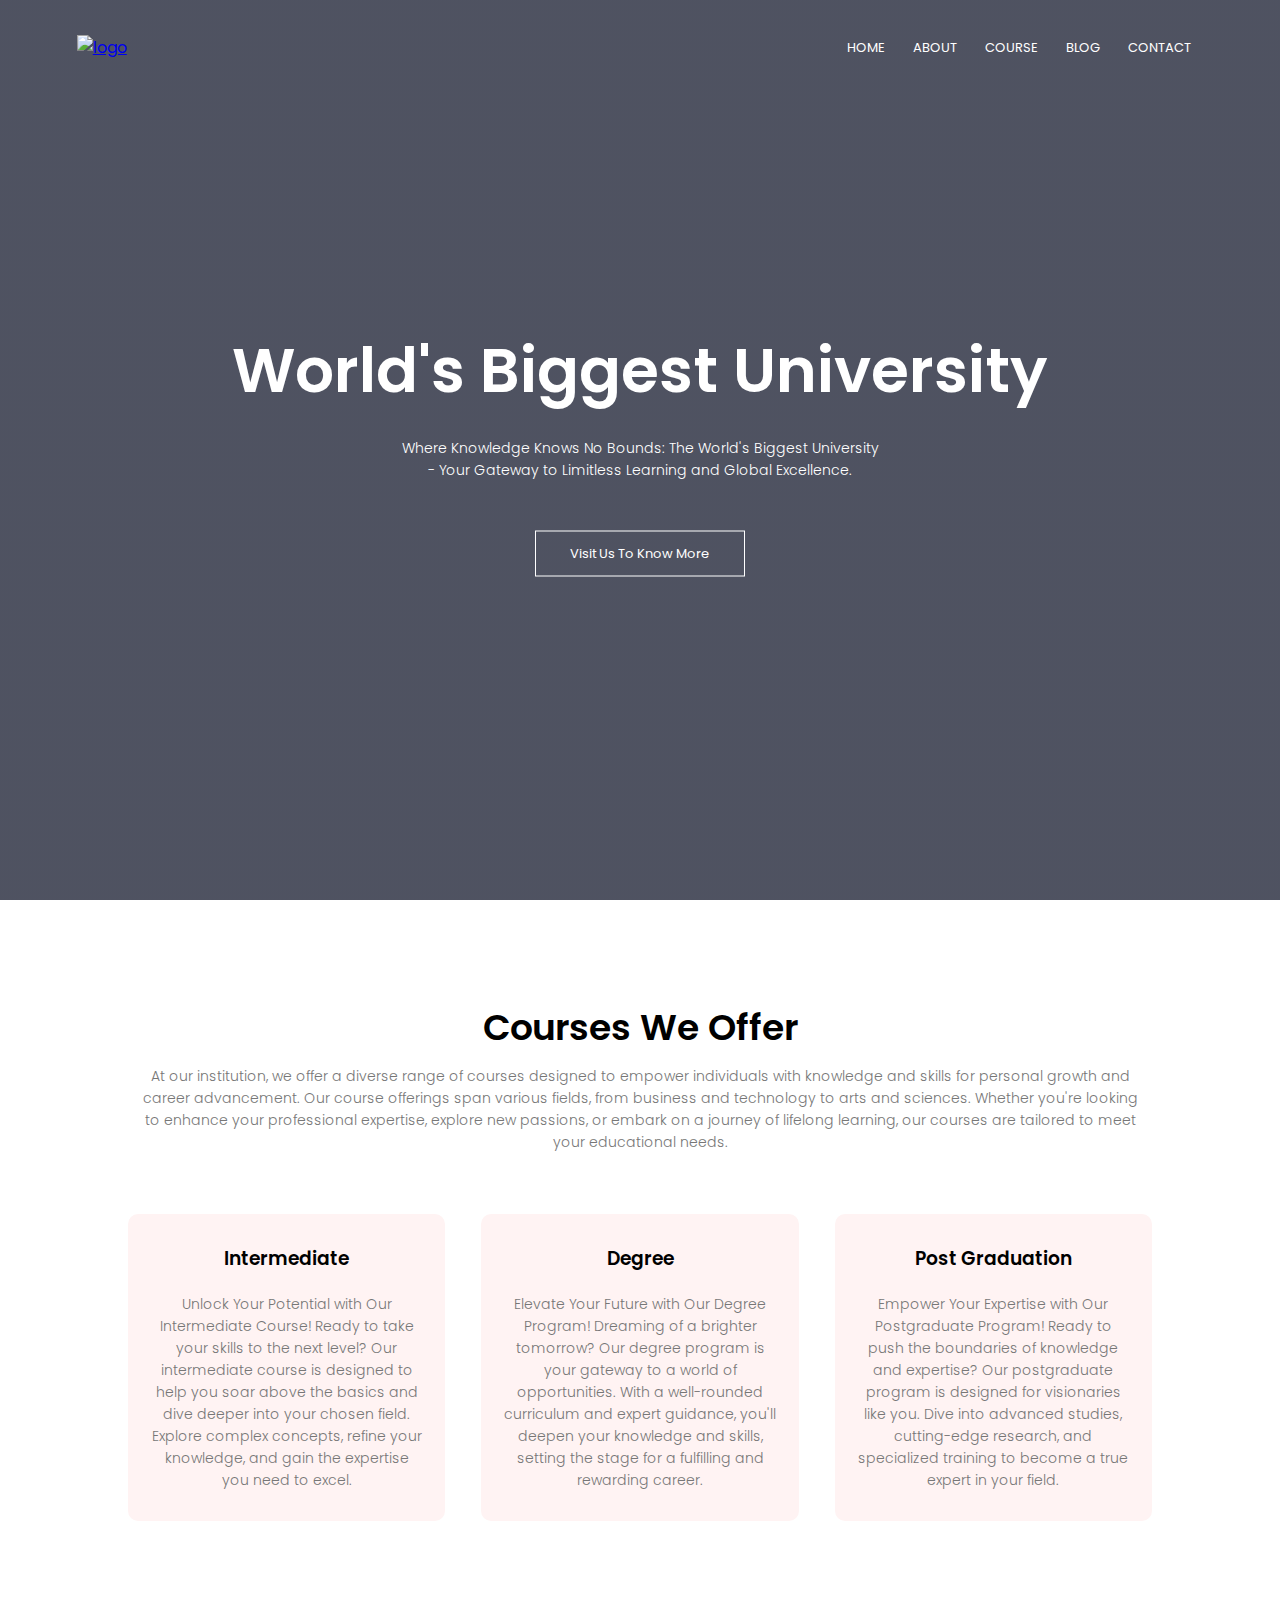
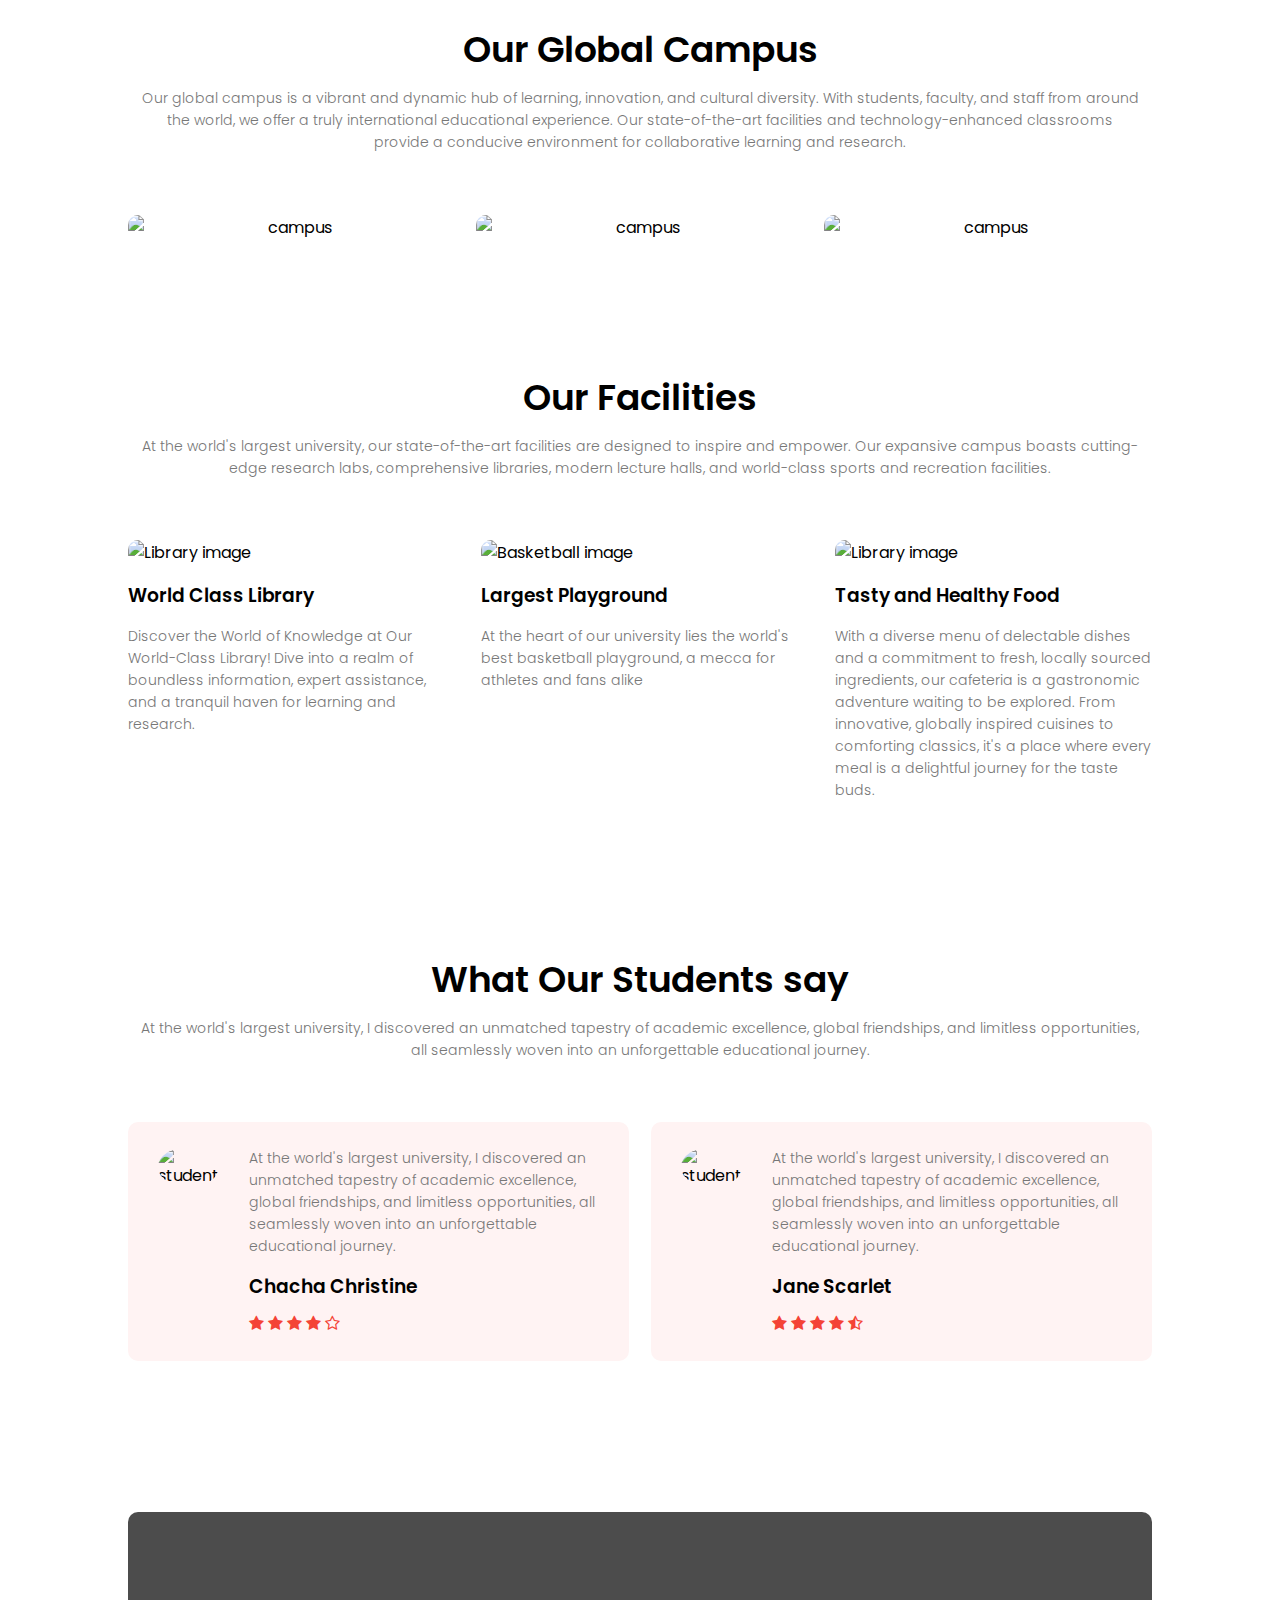
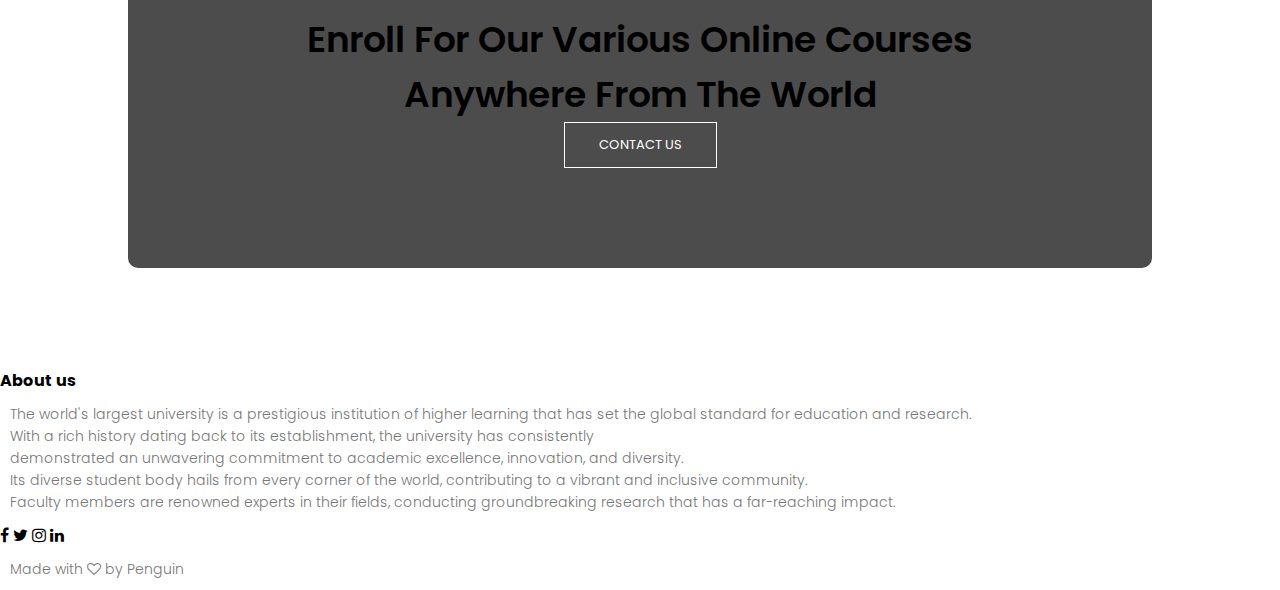
==== commit 6605917c: "finished home page" ====
--- a/index.html
+++ b/index.html
@@ -240,8 +240,35 @@
 
     <!--call to action-->
     <section class="cta">
-        <h1>Enroll For Our Various Online Courses<br> Anywhere From The World</h1>
-        <a href="">CONTACT US</a>
+      <h1>
+        Enroll For Our Various Online Courses<br />
+        Anywhere From The World
+      </h1>
+      <a href="" class="hero-btn">CONTACT US</a>
+    </section>
+
+    <!--Footer-->
+    <section class="footer">
+      <h4>About us</h4>
+      <p>
+        The world's largest university is a prestigious institution of higher
+        learning that has set the global standard for education and research.<br />
+        With a rich history dating back to its establishment, the university has
+        consistently<br />
+        demonstrated an unwavering commitment to academic excellence,
+        innovation, and diversity.<br />
+        Its diverse student body hails from every corner of the world,
+        contributing to a vibrant and inclusive community.<br />
+        Faculty members are renowned experts in their fields, conducting
+        groundbreaking research that has a far-reaching impact.
+      </p>
+      <div class="icons">
+        <i class="fa fa-facebook"></i>
+        <i class="fa fa-twitter"></i>
+        <i class="fa fa-instagram"></i>
+        <i class="fa fa-linkedin"></i>
+      </div>
+      <p>Made with <i class="fa fa-heart-o"></i> by Penguin</p>
     </section>
 
     <!--Javascript for toggle Menu-->
--- a/styles.css
+++ b/styles.css
@@ -273,3 +273,16 @@
     margin-right: 15px;
   }
 }
+
+/*calling to action*/
+.cta {
+  margin: 100px auto;
+  width: 80%;
+  background-image: linear-gradient(rgba(0, 0, 0, 0.7), rgba(0, 0, 0, 0.7)),
+    url(https://plus.unsplash.com/premium_photo-1664392265223-755c0cffec39?auto=format&fit=crop&q=80&w=1480&ixlib=rb-4.0.3&ixid=M3wxMjA3fDB8MHxwaG90by1wYWdlfHx8fGVufDB8fHx8fA%3D%3D);
+  background-position: center;
+  background-size: cover;
+  border-radius: 10px;
+  text-align: center;
+  padding: 100px 0;
+}
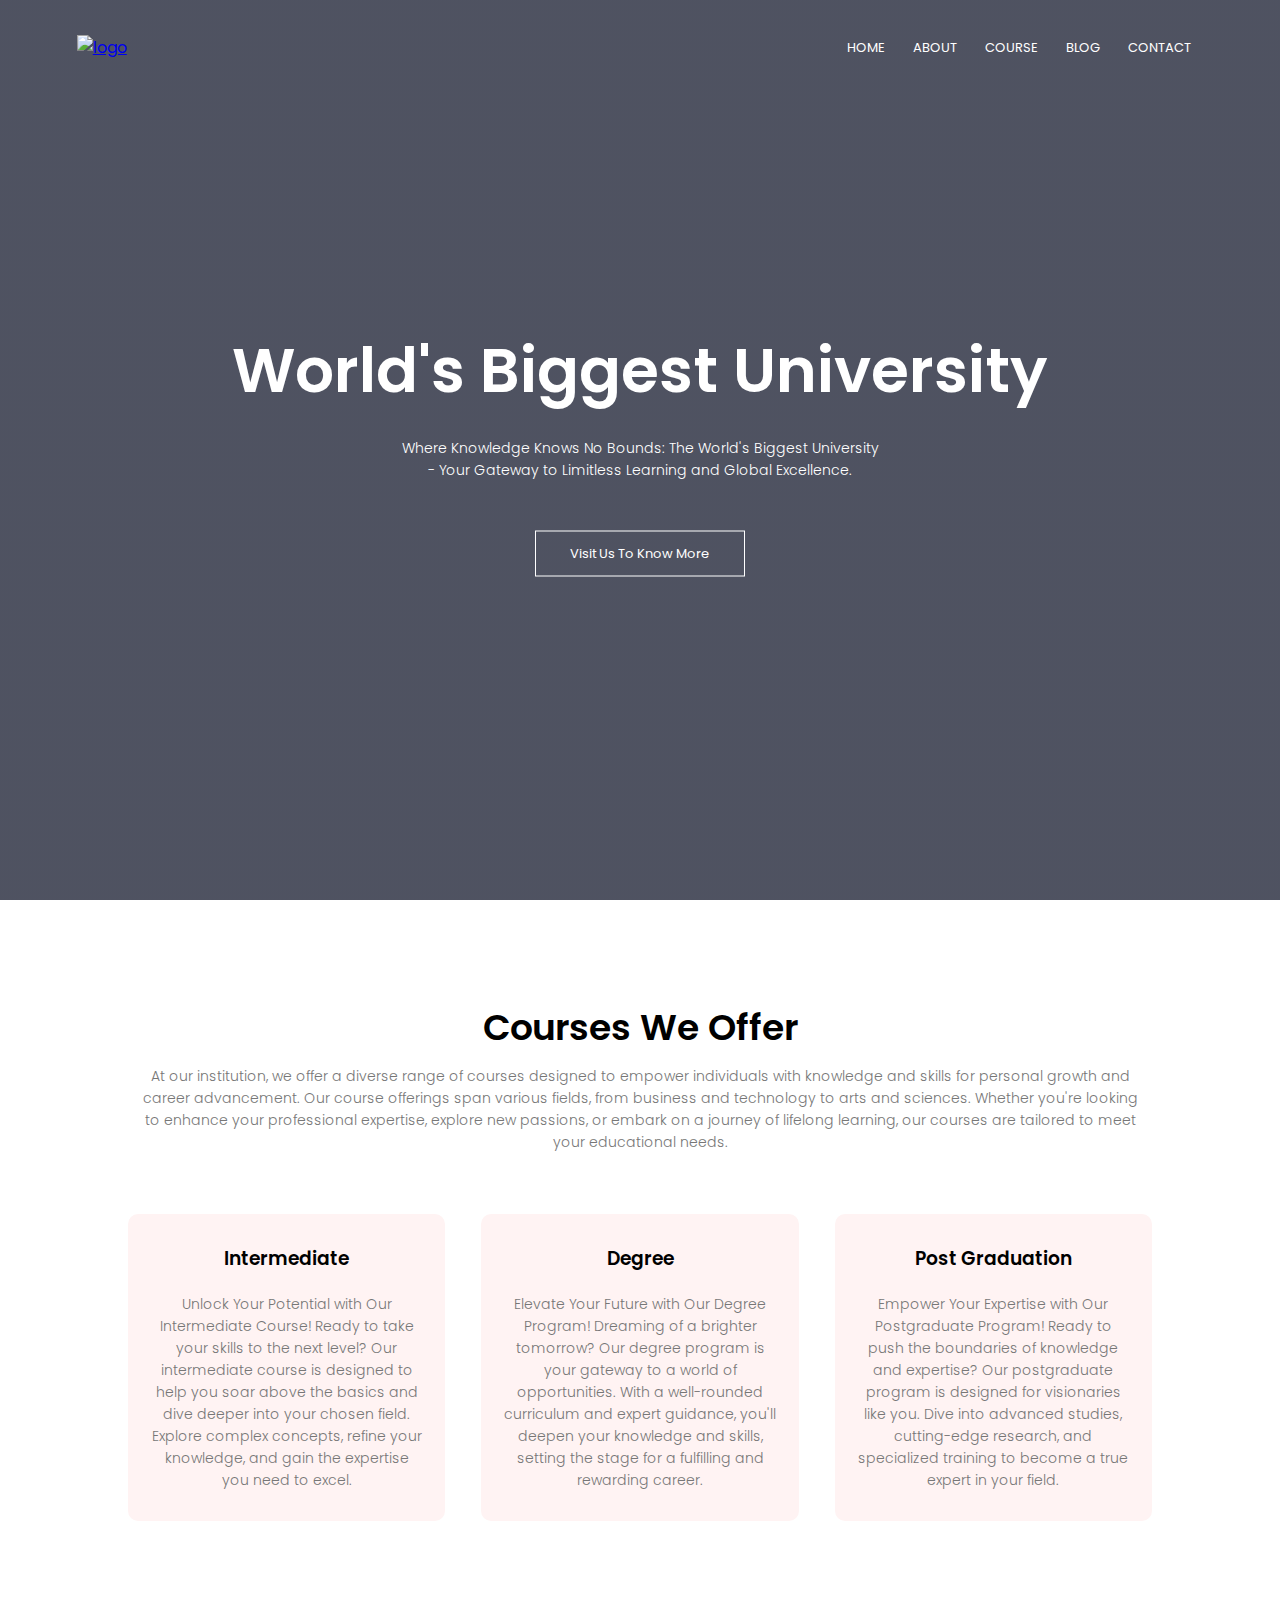
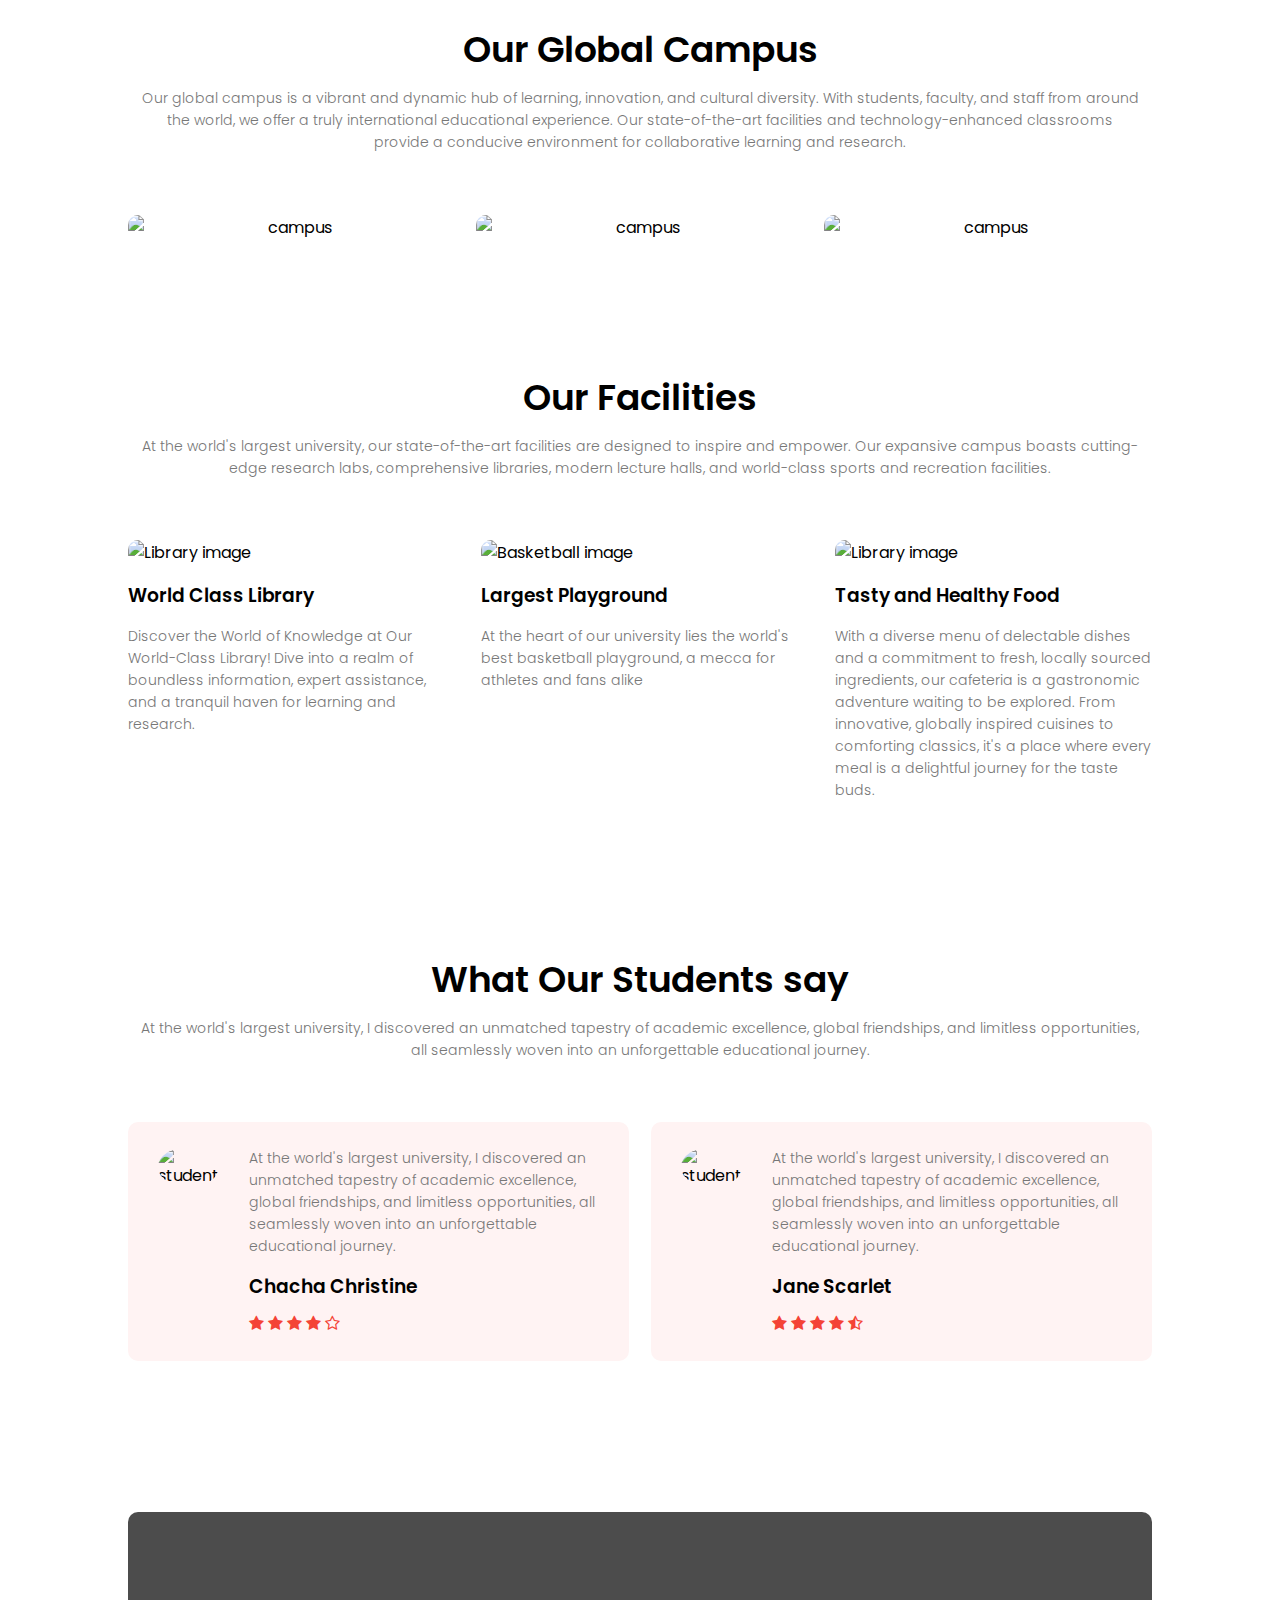
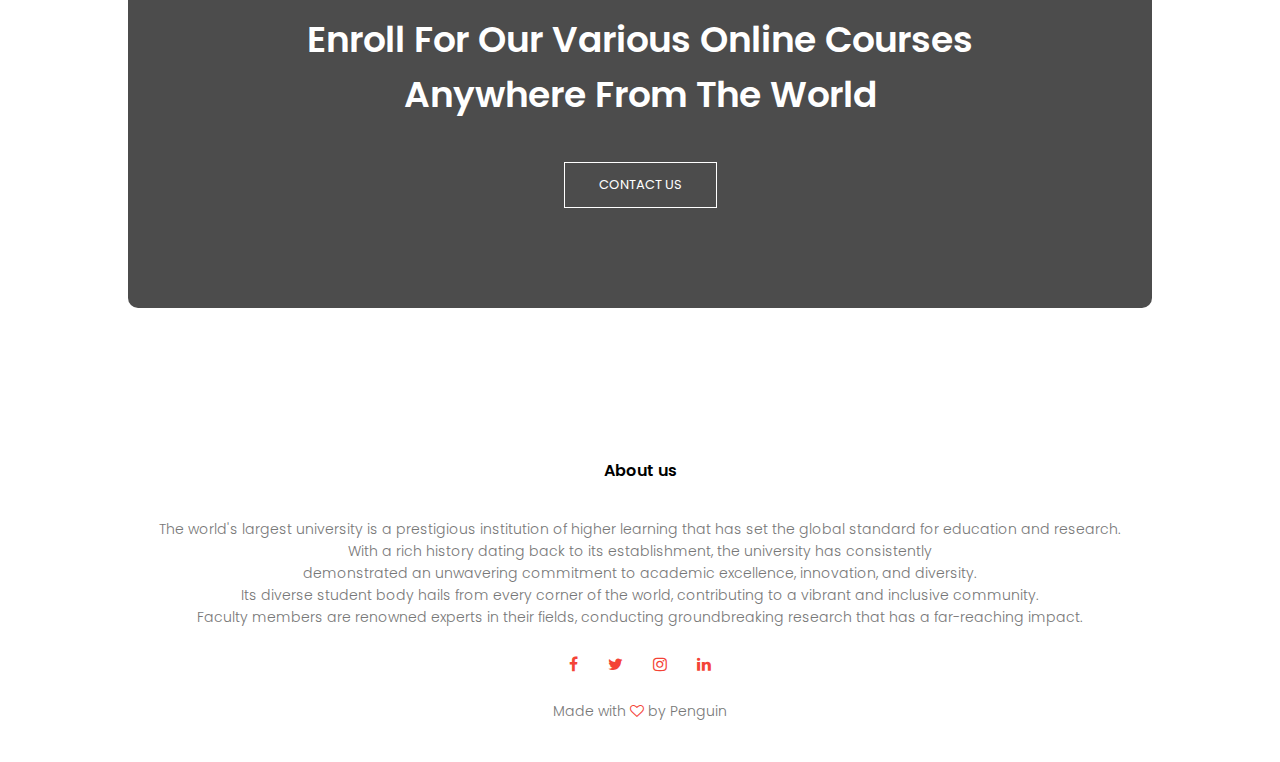
==== commit c829bd79: "updates" ====
--- a/index.html
+++ b/index.html
@@ -27,11 +27,11 @@
         <div class="nav-links" id="navLinks">
           <i class="fa fa-times" onclick="hideMenu()"></i>
           <ul>
-            <li><a href="">HOME</a></li>
-            <li><a href="">ABOUT</a></li>
-            <li><a href="">COURSE</a></li>
-            <li><a href="">BLOG</a></li>
-            <li><a href="">CONTACT</a></li>
+            <li><a href="index.html">HOME</a></li>
+            <li><a href="about.html">ABOUT</a></li>
+            <li><a href="course.html">COURSE</a></li>
+            <li><a href="blog.html">BLOG</a></li>
+            <li><a href="contact.html">CONTACT</a></li>
           </ul>
         </div>
         <i class="fa fa-bars" onclick="showMenu()"></i>
--- a/styles.css
+++ b/styles.css
@@ -286,3 +286,141 @@
   text-align: center;
   padding: 100px 0;
 }
+.cta h1 {
+  color: #fff;
+  margin-bottom: 40px;
+  padding: 0;
+}
+@media (max-width: 700px) {
+  .cta h1 {
+    font-size: 24px;
+  }
+}
+
+/*footer*/
+.footer {
+  width: 100%;
+  text-align: center;
+  padding: 30px 0;
+}
+.footer h4 {
+  margin-bottom: 25px;
+  margin-top: 20px;
+  font-weight: 600;
+}
+.icons .fa {
+  color: #f44336;
+  margin: 0 13px;
+  cursor: pointer;
+  padding: 18px 0;
+}
+.fa-heart-o {
+  color: #f44336;
+}
+
+/*about us page*/
+.sub-header {
+  height: 50vh;
+  width: 100%;
+  background-image: linear-gradient(rgba(4, 9, 30, 0.7), rgba(4, 9, 30, 0.7)),
+    url(https://images.unsplash.com/photo-1607013407627-6ee814329547?auto=format&fit=crop&q=80&w=1564&ixlib=rb-4.0.3&ixid=M3wxMjA3fDB8MHxwaG90by1wYWdlfHx8fGVufDB8fHx8fA%3D%3D);
+  background-position: center;
+  background-size: cover;
+  text-align: center;
+  color: #fff;
+}
+.sub-header h1 {
+  margin-top: 25px;
+}
+.about-us {
+  width: 80%;
+  margin: auto;
+  padding-top: 80px;
+  padding-bottom: 50px;
+}
+.about-col {
+  flex-basis: 48%;
+  padding: 3px 2px;
+}
+.about-col img {
+  width: 100%;
+}
+.about-col h1 {
+  padding-top: 0;
+}
+.about-col p {
+  padding: 15px 0 25px;
+}
+.red-btn {
+  border: 1px solid #f44336;
+  background: transparent;
+  color: #f44336;
+}
+.red-btn:hover {
+  color: #fff;
+}
+
+/*blog content*/
+.blog-content {
+  width: 80%;
+  margin: auto;
+  padding: 60px 0;
+}
+.blog-left {
+  flex-basis: 65%;
+}
+.blog-left img {
+  width: 100%;
+}
+.blog-left h2 {
+  color: #222;
+  font-weight: 600;
+  margin: 30px 0;
+}
+.blog-left p {
+  color: #999;
+  padding: 0;
+}
+.blog-right {
+  flex-basis: 32%;
+}
+.blog-right h3 {
+  background: #f44336;
+  color: #fff;
+  padding: 7px 0;
+  font-size: 16px;
+  margin-bottom: 20px;
+}
+.blog-right div {
+  display: flex;
+  align-items: center;
+  justify-content: space-between;
+  color: #555;
+  padding: 8px;
+  box-sizing: border-box;
+}
+.comment-box {
+  border: 1px solid #ccc;
+  margin: 50px 0;
+  padding: 10px 20px;
+}
+.comment-box h3 {
+  text-align: left;
+}
+.comment-form input,
+.comment-form textarea {
+  width: 100%;
+  padding: 10px;
+  margin: 15px 0;
+  border: none;
+  outline: none;
+  background: #f0f0f0;
+}
+.comment-form button {
+  margin: 10px 0;
+}
+@media(max-width: 700px) {
+  .sub-header h1 {
+    font-size: 24px;
+  }
+}
